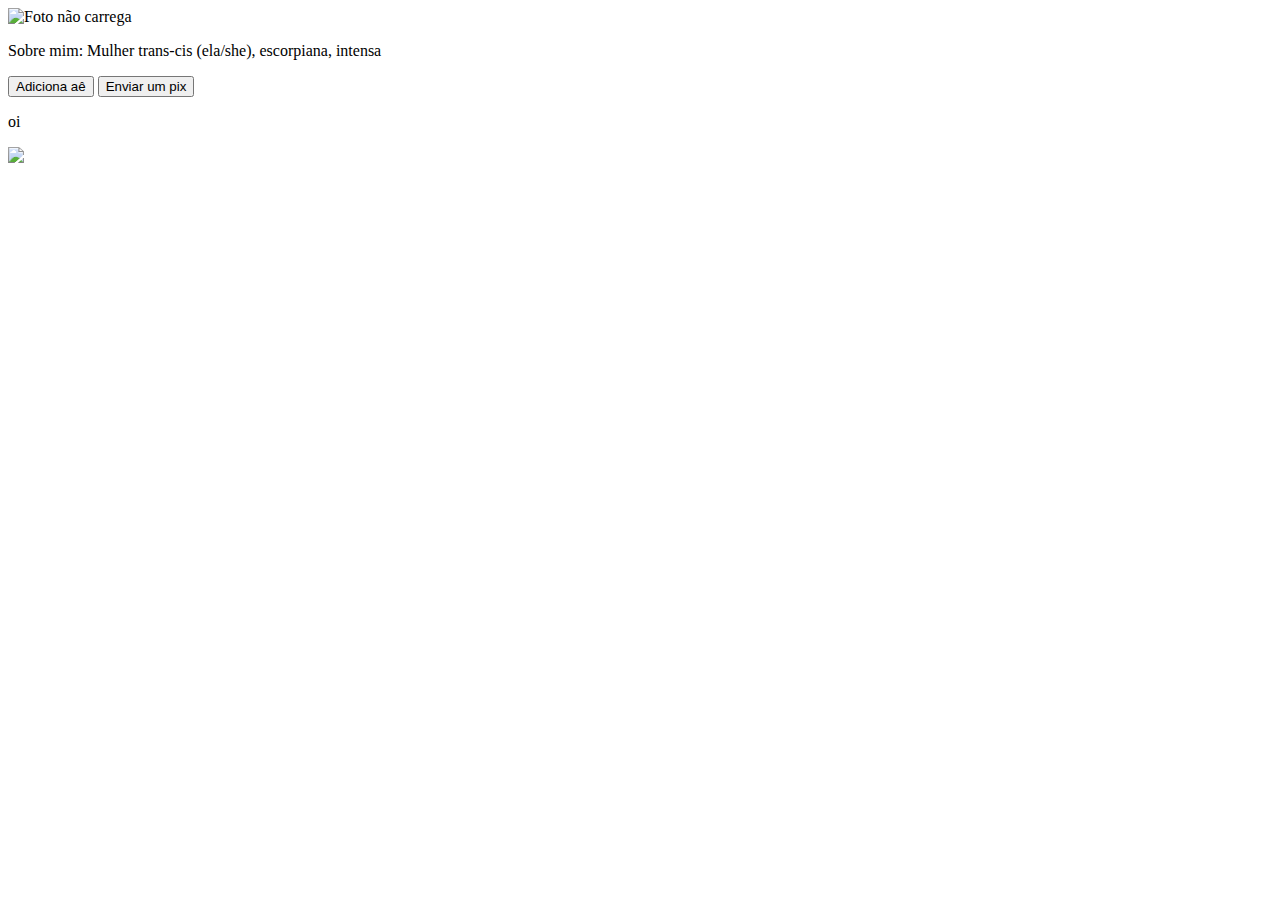
==== Arquivo.html @ 12020171 "Add files via upload" ====
<!DOCTYPE html>
<html lang="en">

<meta charset="UTF-8">
<meta name="viewport" content="width=device-width, initial-scale=1.0">
<title>Duda Sadino Exercicio dia 29/03</title>
<meta name="description" content="Duda Sadino perfil exercicio front 29/03/22">

<head>
    <link rel="stylesheet" href="Css/style.css">
</head>


<body>
    <header class="container">

        <div>

            <head>
                <div class="imagem">
                    <img src="fotos/Screenshot_20220329-185128_Instagram.jpg" alt="Foto não carrega" width="99"
                        height="99">
                </div>
                <div>
                    <p>Sobre mim: Mulher trans-cis (ela/she), escorpiana, intensa</p>
                </div>
                <div>
                    <button class="button">Adiciona aê</button>
                    <button class="button">Enviar um pix</button>
                </div>
            </head>
        </div>
    </header>

    </div>
    </div>
</body>

<body>
    <header>
        <div class="gallery">
            <p>oi</p>
            <img src="fotos/1648217140999.jpg">
        </div>
    </header>

</body>


</html>
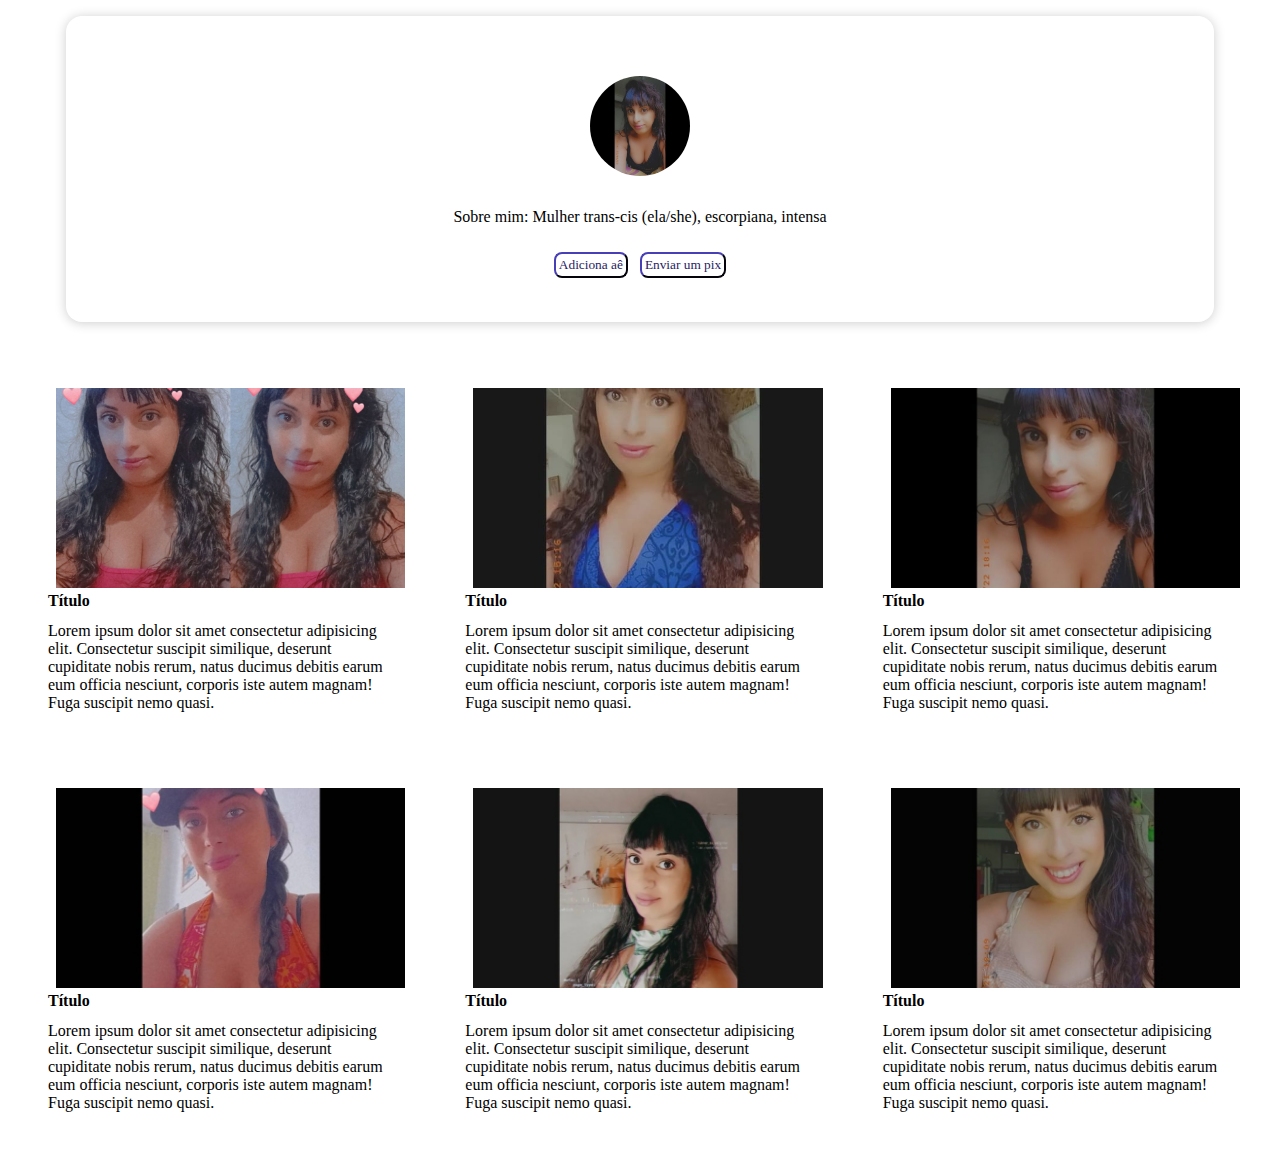
==== commit 4df8c6ee: "implementação codigo do john" ====
--- a/Arquivo.html
+++ b/Arquivo.html
@@ -32,19 +32,108 @@
         </div>
     </header>
 
-    </div>
-    </div>
-</body>
+    <section class="content">
+        <div class="posts">
+            <div class="post">
+                <div class="post-image">
+                    <img src="fotos/IMG_20220304_233526_856.jpg" alt="">
+                </div>
+                <div class="post-title">
+                    Título
+                </div>
+                <div class="post-description">
+                    Lorem ipsum dolor sit amet consectetur adipisicing elit. Consectetur suscipit similique,
+                    deserunt cupiditate
+                    nobis rerum, natus ducimus debitis earum eum officia nesciunt, corporis iste autem magnam! Fuga
+                    suscipit
+                    nemo quasi.
+                </div>
+            </div>
+            <div class="post">
+                <div class="post-image">
+                    <img src="fotos/IMG_20220320_154059_039.jpg" alt="">
+                </div>
+                <div class="post-title">
+                    Título
+                </div>
+                <div class="post-description">
+                    Lorem ipsum dolor sit amet consectetur adipisicing elit. Consectetur suscipit similique,
+                    deserunt cupiditate
+                    nobis rerum, natus ducimus debitis earum eum officia nesciunt, corporis iste autem magnam! Fuga
+                    suscipit
+                    nemo
+                    quasi.
+                </div>
+            </div>
+            <div class="post">
+                <div class="post-image">
+                    <img src="fotos/Screenshot_20220329-185128_Instagram.jpg" alt="">
+                </div>
+                <div class="post-title">
+                    Título
+                </div>
+                <div class="post-description">
+                    Lorem ipsum dolor sit amet consectetur adipisicing elit. Consectetur suscipit similique,
+                    deserunt cupiditate
+                    nobis rerum, natus ducimus debitis earum eum officia nesciunt, corporis iste autem magnam! Fuga
+                    suscipit
+                    nemo
+                    quasi.
+                </div>
+            </div>
+            <div class="post">
+                <div class="post-image">
+                    <img src="fotos/Screenshot_20220329-185217_Instagram.jpg" alt="">
+                </div>
+                <div class="post-title">
+                    Título
+                </div>
+                <div class="post-description">
+                    Lorem ipsum dolor sit amet consectetur adipisicing elit. Consectetur suscipit similique,
+                    deserunt cupiditate
+                    nobis rerum, natus ducimus debitis earum eum officia nesciunt, corporis iste autem magnam! Fuga
+                    suscipit
+                    nemo
+                    quasi.
+                </div>
+            </div>
+            <div class="post">
+                <div class="post-image">
+                    <img src="fotos/Screenshot_20220329-185145_Instagram.jpg" alt="">
+                </div>
+                <div class="post-title">
+                    Título
+                </div>
+                <div class="post-description">
+                    Lorem ipsum dolor sit amet consectetur adipisicing elit. Consectetur suscipit similique,
+                    deserunt cupiditate
+                    nobis rerum, natus ducimus debitis earum eum officia nesciunt, corporis iste autem magnam! Fuga
+                    suscipit
+                    nemo
+                    quasi.
+                </div>
+            </div>
+            <div class="post">
+                <div class="post-image">
+                    <img src="fotos/Screenshot_20220329-185240_Instagram.jpg" alt="">
+                </div>
+                <div class="post-title">
+                    Título
+                </div>
+                <div class="post-description">
+                    Lorem ipsum dolor sit amet consectetur adipisicing elit. Consectetur suscipit similique,
+                    deserunt cupiditate
+                    nobis rerum, natus ducimus debitis earum eum officia nesciunt, corporis iste autem magnam! Fuga
+                    suscipit
+                    nemo
+                    quasi.
+                </div>
+            </div>
+        </div>
+    </section>
 
-<body>
-    <header>
-        <div class="gallery">
-            <p>oi</p>
-            <img src="fotos/1648217140999.jpg">
-        </div>
-    </header>
+    </section>
 
 </body>
 
-
 </html>--- a/Css/style.css
+++ b/Css/style.css
@@ -0,0 +1,135 @@
+@import url('https://fonts.googleapis.com/css2? family= Acme & family= Anton & family= Bebas+Neue & family= Carter+One & family= Comfortaa:wght@700 & family= Courgette & family= François+One & family= Fredoka+One & family= Gloria+Hallelujah & family= Indie+Flor & family= Lagosta+Two:ital@1 & family= Martel:wght@700 & family= Miau+Script &family= Orelega+One & display=swap');
+
+
+* {
+    margin: 4px;
+    padding: 4px;
+    font-family: 'Lobster Two';
+
+}
+.imagem img {
+    width: 100px;
+    height: 100px;
+    border-radius: 100%;
+    overflow: hidden;
+    max-width: 1100px;
+    
+}
+header {
+    text-align: center;
+    border: 1px 1px 1px 1px solid #fae2e2;
+    padding: 26px;
+    border-radius: 16px;
+    box-shadow: 0px 1px 12px rgb(0 0 0 / 20%);
+    display: flex;
+    flex-direction: column;
+    align-items: center;
+    
+}
+p {
+    font-family: "Lobster Two";
+
+}
+.button {
+     background-color: transparent;
+     border-color: #272262;
+     color: #272262;
+     padding: 3px;
+     margin-top: 6px;
+     border-radius: 8px;
+     cursor: pointer;
+    
+    }
+.button:hover{
+    background-color: #272262;
+    color:#fff
+}
+
+
+.content {
+    margin-top: 30px;
+    display: inline-block;
+}
+
+.post-image {
+    height: 200px;
+}
+
+.post-image img {
+    width: 100%;
+    height: 100%;
+    object-fit: cover;
+}
+
+.post-title {
+    font-weight: 800;
+}
+
+.posts {
+    display: grid;
+    grid-template-columns: repeat(3, minmax(0, 1fr));
+    gap: 36px;
+}
+
+header > * {
+    margin-top: 16px;
+    width: 600px;
+}
+
+/*  MOBILE */
+@media (max-width: 600px) {
+    header > * {
+        width: auto;
+    }
+}
+
+.container {
+    max-width: 1100px;
+    margin: auto;
+    padding: 24px;
+}
+
+.picture {
+    width: 100px;
+    height: 100px;
+    background-color: black;
+    margin: auto;
+    border-radius: 100%;
+    overflow: hidden;
+}
+
+.picture img {
+    background-color: blue;
+    width: 100%;
+    height: 100%;
+    object-fit: cover;
+}
+
+.name {
+    font-weight: 900;
+}
+
+.bio {
+    font-size: 23px;
+}
+
+
+.actions {
+    display: flex;
+    flex-direction: row;
+    max-width: 80%;
+    margin: 25px auto 0 auto;
+}
+
+.actions {
+        display: flex;
+        flex-direction: column;
+        max-width: 600px;
+        margin: 25px auto 0 auto;
+}
+
+@media (max-width: 600px) {
+    header > * {
+        width: auto;
+    }
+}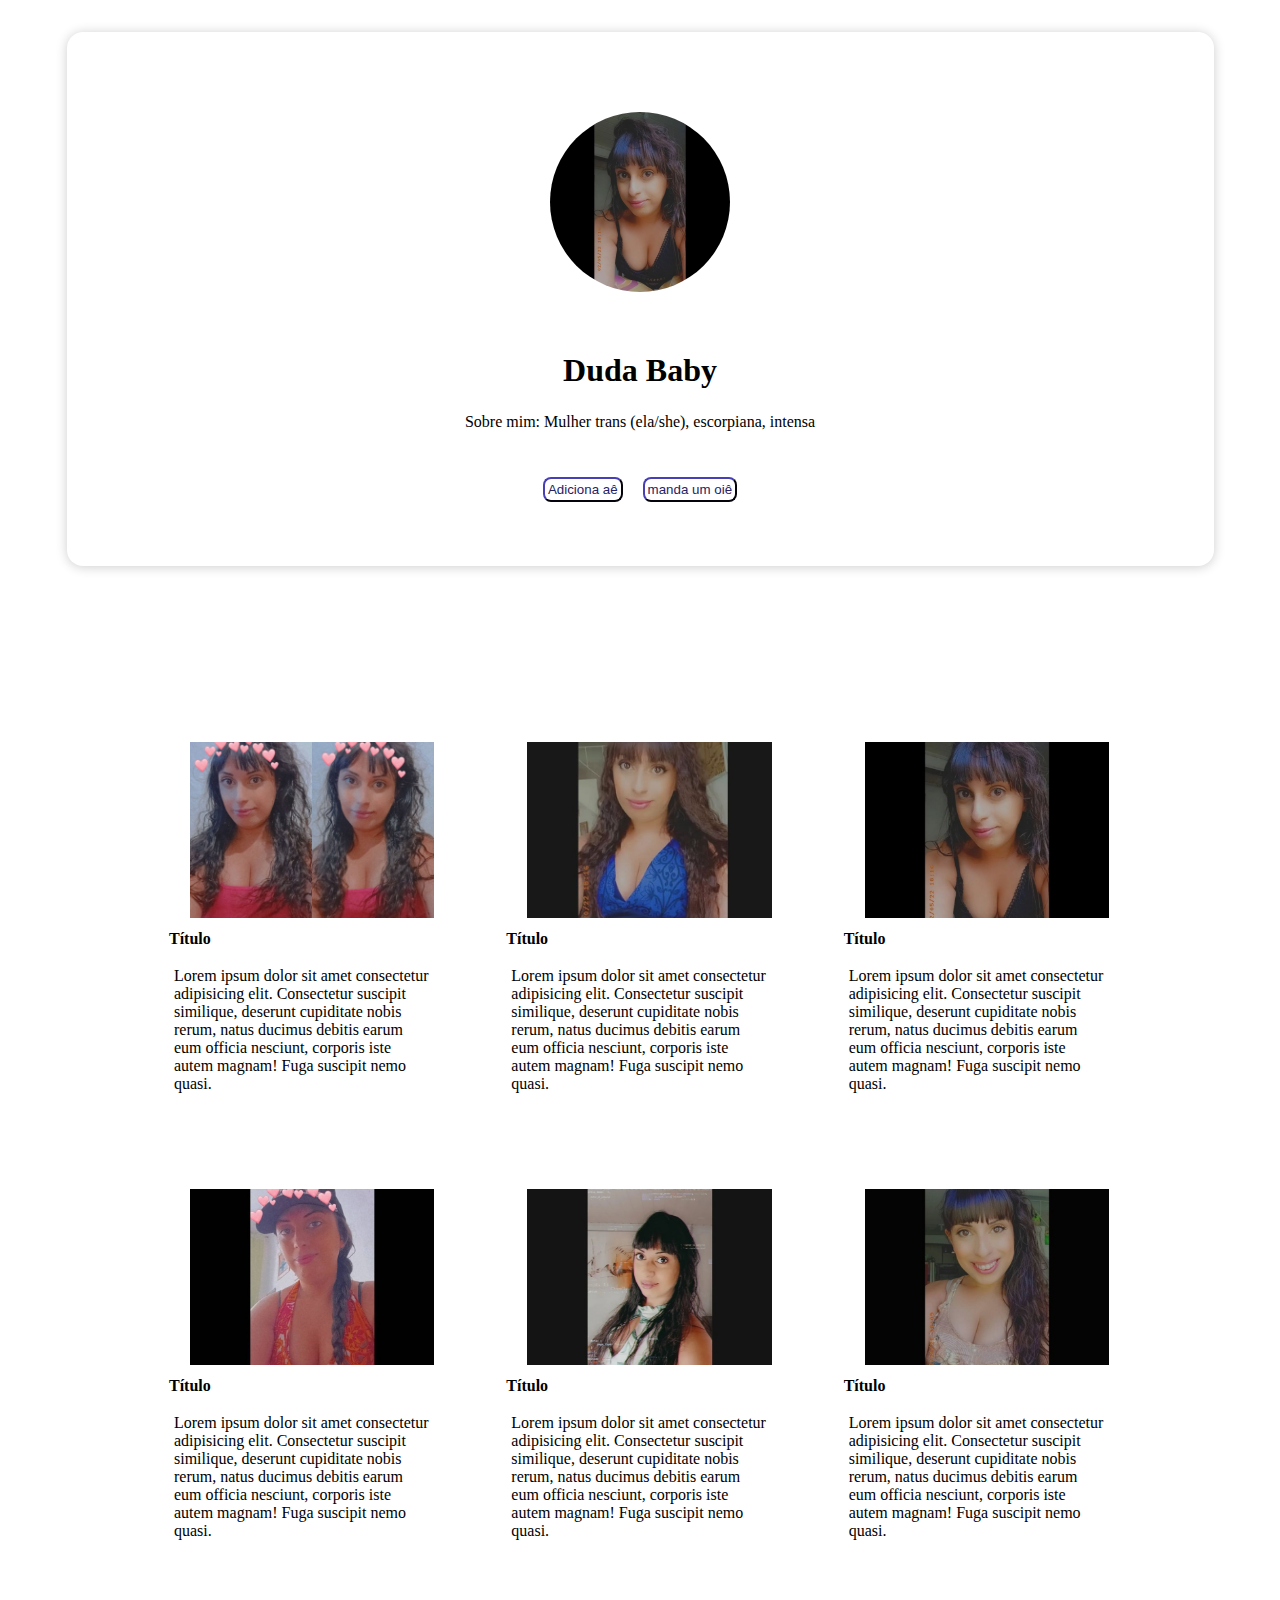
==== commit 3d05a4c3: "implementação do javascript no codigo" ====
--- a/Arquivo.html
+++ b/Arquivo.html
@@ -22,11 +22,12 @@
                         height="99">
                 </div>
                 <div>
-                    <p>Sobre mim: Mulher trans-cis (ela/she), escorpiana, intensa</p>
+                    <h1>Duda Baby</h1>
+                    <p>Sobre mim: Mulher trans (ela/she), escorpiana, intensa</p>
                 </div>
                 <div>
                     <button class="button">Adiciona aê</button>
-                    <button class="button">Enviar um pix</button>
+                    <button class="button">manda um oiê</button>
                 </div>
             </head>
         </div>
--- a/Css/style.css
+++ b/Css/style.css
@@ -1,15 +1,15 @@
 @import url('https://fonts.googleapis.com/css2? family= Acme & family= Anton & family= Bebas+Neue & family= Carter+One & family= Comfortaa:wght@700 & family= Courgette & family= François+One & family= Fredoka+One & family= Gloria+Hallelujah & family= Indie+Flor & family= Lagosta+Two:ital@1 & family= Martel:wght@700 & family= Miau+Script &family= Orelega+One & display=swap');
-
+@import url('https://fonts.googleapis.com/css2? family= Acme & family= Anton & family= Bebas+Neue & family= Carter+One & family= Comfortaa:wght@700 & family= Courgette & family= François+One & family= Fredoka+One & family= Gloria+Hallelujah & family= Indie+Flor & family= Lagosta+Two:ital@1 & family= Martel:wght@700 & family= Miau+Script &family= Oleo+Script:wght@700 & family= Orelega+One & family= Poiret+One &family= Alga+Script & display=swap');
 
 * {
-    margin: 4px;
-    padding: 4px;
-    font-family: 'Lobster Two';
+    margin: 8px;
+    padding: 8px;
+   
 
 }
 .imagem img {
-    width: 100px;
-    height: 100px;
+    width: 180px;
+    height: 180px;
     border-radius: 100%;
     overflow: hidden;
     max-width: 1100px;
@@ -17,7 +17,7 @@
 }
 header {
     text-align: center;
-    border: 1px 1px 1px 1px solid #fae2e2;
+    border: 1px 1px 1px 1px solid #f3cdcd;
     padding: 26px;
     border-radius: 16px;
     box-shadow: 0px 1px 12px rgb(0 0 0 / 20%);
@@ -26,8 +26,15 @@
     align-items: center;
     
 }
-p {
+
+.h1 {
     font-family: "Lobster Two";
+    width: 150px;
+    height: 150px;
+
+}
+.p {
+    font-family: "Seaweed Script";
 
 }
 .button {
@@ -47,28 +54,32 @@
 
 
 .content {
-    margin-top: 30px;
+    margin-top: 26px;
     display: inline-block;
+    padding: 86px;
 }
 
 .post-image {
-    height: 200px;
+    height: 185px;
 }
 
 .post-image img {
-    width: 100%;
-    height: 100%;
+    width: 95%;
+    height: 95%;
     object-fit: cover;
 }
 
 .post-title {
-    font-weight: 800;
+    font-weight: 600;
+    display: flex;
+    margin: 8px;
+    padding: 3px;
 }
 
 .posts {
     display: grid;
     grid-template-columns: repeat(3, minmax(0, 1fr));
-    gap: 36px;
+    gap: 16px;
 }
 
 header > * {
@@ -84,17 +95,18 @@
 }
 
 .container {
-    max-width: 1100px;
+    max-width: 1099px;
     margin: auto;
     padding: 24px;
+    width: 1120px;
 }
 
 .picture {
-    width: 100px;
-    height: 100px;
+    width: 99px;
+    height: 94px;
     background-color: black;
     margin: auto;
-    border-radius: 100%;
+    border-radius: 96%;
     overflow: hidden;
 }
 
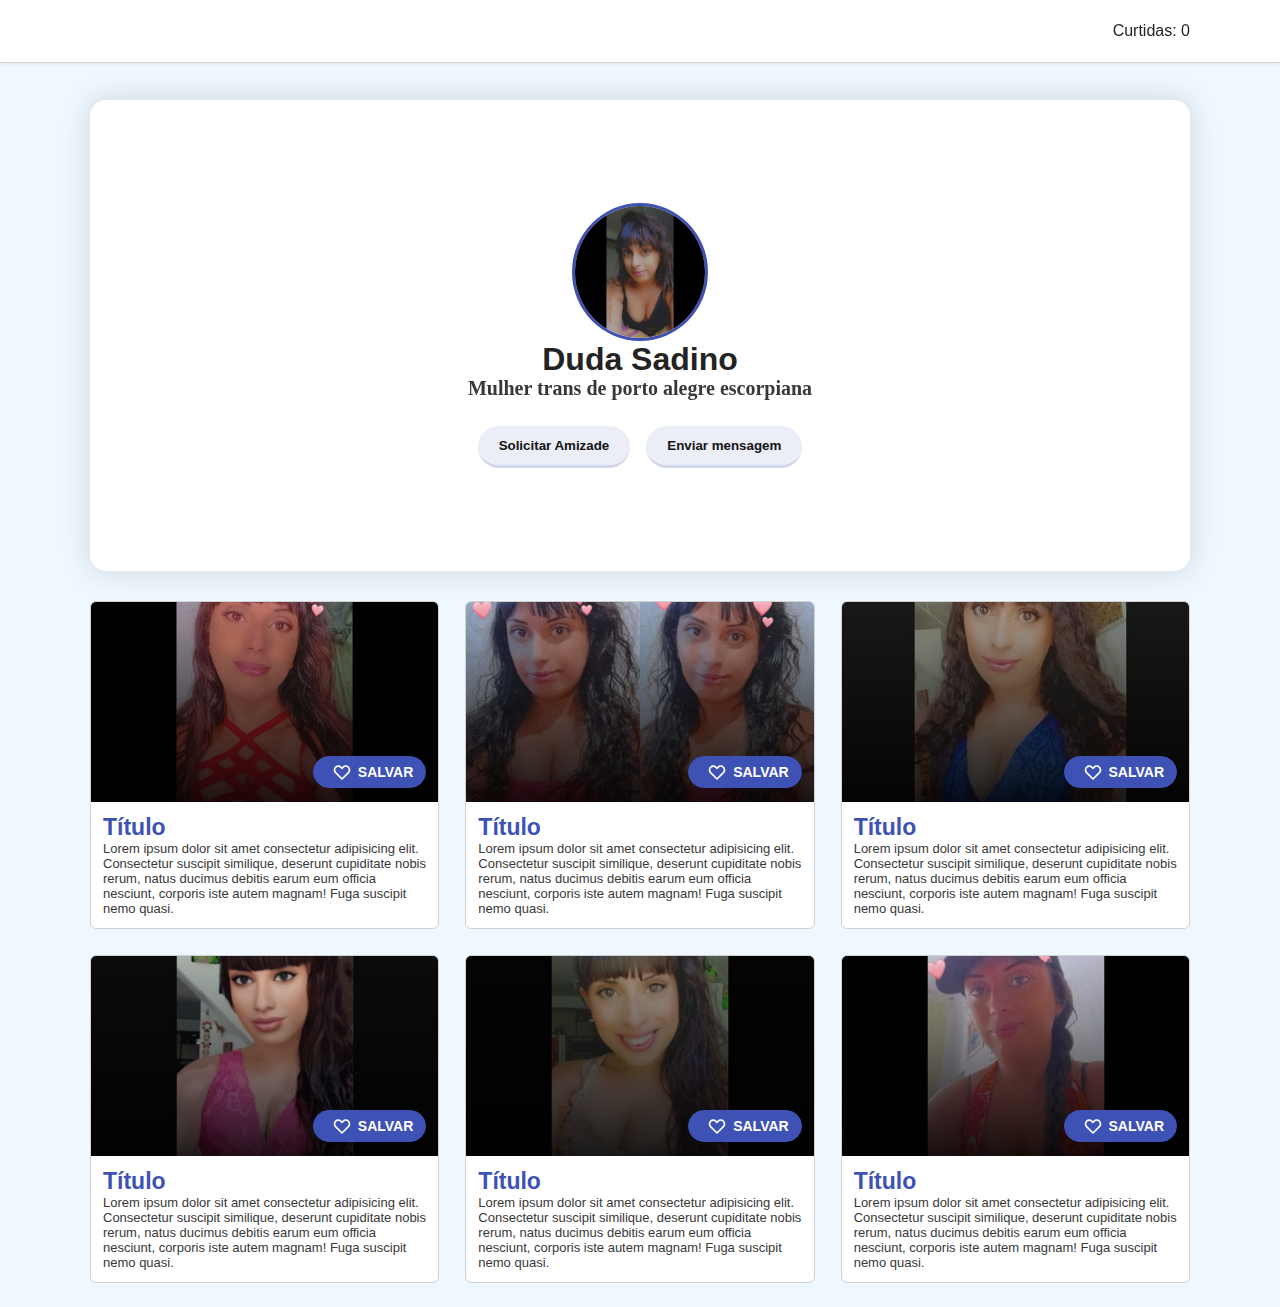
==== commit 8bdd3e70: "implementação javascript e funções" ====
--- a/Arquivo.html
+++ b/Arquivo.html
@@ -6,135 +6,234 @@
 <title>Duda Sadino Exercicio dia 29/03</title>
 <meta name="description" content="Duda Sadino perfil exercicio front 29/03/22">
 
-<head>
-    <link rel="stylesheet" href="Css/style.css">
-</head>
-
+
+<!-- Google fonts -> https://fonts.google.com/ -> Só selecionar uma fonte e adicionar isto e falar no css que quer usar ela na tag body ou em qual você quiser -->
+<link rel="preconnect" href="https://fonts.googleapis.com">
+<link rel="preconnect" href="https://fonts.gstatic.com" crossorigin>
+<link rel="preconnect" href="https://fonts.googleapis.com">
+<link rel="preconnect" href="https://fonts.gstatic.com" crossorigin>
+<link
+    href="https: //fonts.googleapis.com/css2? family= Acme & family= Anton & family= Bebas+Neue & family= Carter+One & family= Comfortaa:wght@700 & family= Courgette & family= François+One & family= Fredoka+One & family= Gloria+Hallelujah & family= Indie+Flor &família= Lagosta+Dois:ital@1 &family= Martel:wght@700 & family= Miau+Script & family= Oleo+Script:wght@700 & family= Orelega+One & family= Playball & family= Poiret+One & family= Seaweed+Script & display=swap"
+    rel="folha de estilo">
+
+<link rel="stylesheet" href="Css/normalize.css">
+<link rel="stylesheet" href="Css/utils.css">
+<link rel="stylesheet" href="Css/style.css">
+
+<script src="javascript/index.js"></script>
 
 <body>
-    <header class="container">
-
-        <div>
-
-            <head>
-                <div class="imagem">
-                    <img src="fotos/Screenshot_20220329-185128_Instagram.jpg" alt="Foto não carrega" width="99"
-                        height="99">
-                </div>
-                <div>
-                    <h1>Duda Baby</h1>
-                    <p>Sobre mim: Mulher trans (ela/she), escorpiana, intensa</p>
-                </div>
-                <div>
-                    <button class="button">Adiciona aê</button>
-                    <button class="button">manda um oiê</button>
-                </div>
-            </head>
+
+    <header class="header">
+        <div class="header-inner">
+            Curtidas: <span>0</span>
         </div>
     </header>
 
-    <section class="content">
-        <div class="posts">
-            <div class="post">
-                <div class="post-image">
+    <section class="container">
+        <section class="profile">
+            <div class="picture">
+                <img src="fotos/Screenshot_20220329-185128_Instagram.jpg" alt="Essa imagem não carregou"
+                    title="Passei o mouse!">
+            </div>
+            <h1 class="name">
+                Duda Sadino
+            </h1>
+            <div class="bio">
+                <b style="font-size: 20px;">Mulher trans de porto alegre escorpiana</b>
+            </div>
+            <div class="actions gap-16">
+                <button id="request-friendship" data-requested-friendship="false" class="button">
+                    Solicitar Amizade
+                </button class="button">
+                <button id="send-message" class="button">
+                    Enviar mensagem
+                </button>
+            </div>
+        </section>
+
+        <div id="message" class="message">
+            Escreva aqui sua mensagem:
+            <textarea name="" id="" cols="30" rows="10"></textarea>
+        </div>
+
+        <section class="posts">
+            <div class="post space-y-12">
+                <div class="post-image">
+                    <div class="post-image_overlay"></div>
+                    <div class="post-save">
+                        <svg xmlns="http://www.w3.org/2000/svg" class="h-6 w-6" fill="none" viewBox="0 0 24 24"
+                            stroke="currentColor" stroke-width="2">
+                            <path stroke-linecap="round" stroke-linejoin="round"
+                                d="M4.318 6.318a4.5 4.5 0 000 6.364L12 20.364l7.682-7.682a4.5 4.5 0 00-6.364-6.364L12 7.636l-1.318-1.318a4.5 4.5 0 00-6.364 0z" />
+                        </svg>
+                        <span>Salvar</span>
+                    </div>
+                    <img src="fotos/1648217140999.jpg" alt="">
+                </div>
+                <div class="post-content">
+                    <div class="post-title">
+                        Título
+                    </div>
+                    <div class="post-description">
+                        Lorem ipsum dolor sit amet consectetur adipisicing elit. Consectetur suscipit similique,
+                        deserunt cupiditate
+                        nobis rerum, natus ducimus debitis earum eum officia nesciunt, corporis iste autem magnam!
+                        Fuga
+                        suscipit
+                        nemo quasi.
+                    </div>
+                </div>
+            </div>
+            <div class="post space-y-12">
+                <div class="post-image">
+                    <div class="post-image_overlay"></div>
+                    <div class="post-save">
+                        <svg xmlns="http://www.w3.org/2000/svg" class="h-6 w-6" fill="none" viewBox="0 0 24 24"
+                            stroke="currentColor" stroke-width="2">
+                            <path stroke-linecap="round" stroke-linejoin="round"
+                                d="M4.318 6.318a4.5 4.5 0 000 6.364L12 20.364l7.682-7.682a4.5 4.5 0 00-6.364-6.364L12 7.636l-1.318-1.318a4.5 4.5 0 00-6.364 0z" />
+                        </svg>
+                        <span>Salvar</span>
+                    </div>
                     <img src="fotos/IMG_20220304_233526_856.jpg" alt="">
                 </div>
-                <div class="post-title">
-                    Título
-                </div>
-                <div class="post-description">
-                    Lorem ipsum dolor sit amet consectetur adipisicing elit. Consectetur suscipit similique,
-                    deserunt cupiditate
-                    nobis rerum, natus ducimus debitis earum eum officia nesciunt, corporis iste autem magnam! Fuga
-                    suscipit
-                    nemo quasi.
-                </div>
-            </div>
-            <div class="post">
-                <div class="post-image">
+                <div class="post-content">
+
+                    <div class="post-title">
+                        Título
+                    </div>
+                    <div class="post-description">
+                        Lorem ipsum dolor sit amet consectetur adipisicing elit. Consectetur suscipit similique,
+                        deserunt cupiditate
+                        nobis rerum, natus ducimus debitis earum eum officia nesciunt, corporis iste autem magnam!
+                        Fuga
+                        suscipit
+                        nemo
+                        quasi.
+                    </div>
+                </div>
+            </div>
+            <div class="post space-y-12">
+                <div class="post-image">
+                    <div class="post-image_overlay"></div>
+                    <div class="post-save">
+                        <svg xmlns="http://www.w3.org/2000/svg" class="h-6 w-6" fill="none" viewBox="0 0 24 24"
+                            stroke="currentColor" stroke-width="2">
+                            <path stroke-linecap="round" stroke-linejoin="round"
+                                d="M4.318 6.318a4.5 4.5 0 000 6.364L12 20.364l7.682-7.682a4.5 4.5 0 00-6.364-6.364L12 7.636l-1.318-1.318a4.5 4.5 0 00-6.364 0z" />
+                        </svg>
+                        <span>Salvar</span>
+                    </div>
                     <img src="fotos/IMG_20220320_154059_039.jpg" alt="">
                 </div>
-                <div class="post-title">
-                    Título
-                </div>
-                <div class="post-description">
-                    Lorem ipsum dolor sit amet consectetur adipisicing elit. Consectetur suscipit similique,
-                    deserunt cupiditate
-                    nobis rerum, natus ducimus debitis earum eum officia nesciunt, corporis iste autem magnam! Fuga
-                    suscipit
-                    nemo
-                    quasi.
-                </div>
-            </div>
-            <div class="post">
-                <div class="post-image">
-                    <img src="fotos/Screenshot_20220329-185128_Instagram.jpg" alt="">
-                </div>
-                <div class="post-title">
-                    Título
-                </div>
-                <div class="post-description">
-                    Lorem ipsum dolor sit amet consectetur adipisicing elit. Consectetur suscipit similique,
-                    deserunt cupiditate
-                    nobis rerum, natus ducimus debitis earum eum officia nesciunt, corporis iste autem magnam! Fuga
-                    suscipit
-                    nemo
-                    quasi.
-                </div>
-            </div>
-            <div class="post">
-                <div class="post-image">
+                <div class="post-content">
+
+                    <div class="post-title">
+                        Título
+                    </div>
+                    <div class="post-description">
+                        Lorem ipsum dolor sit amet consectetur adipisicing elit. Consectetur suscipit similique,
+                        deserunt cupiditate
+                        nobis rerum, natus ducimus debitis earum eum officia nesciunt, corporis iste autem magnam!
+                        Fuga
+                        suscipit
+                        nemo
+                        quasi.
+                    </div>
+                </div>
+            </div>
+            <div class="post space-y-12">
+                <div class="post-image">
+                    <div class="post-image_overlay"></div>
+                    <div class="post-save">
+                        <svg xmlns="http://www.w3.org/2000/svg" class="h-6 w-6" fill="none" viewBox="0 0 24 24"
+                            stroke="currentColor" stroke-width="2">
+                            <path stroke-linecap="round" stroke-linejoin="round"
+                                d="M4.318 6.318a4.5 4.5 0 000 6.364L12 20.364l7.682-7.682a4.5 4.5 0 00-6.364-6.364L12 7.636l-1.318-1.318a4.5 4.5 0 00-6.364 0z" />
+                        </svg>
+                        <span>Salvar</span>
+                    </div>
+                    <img src="fotos/Screenshot_20220329-185305_Instagram.jpg" alt="">
+                </div>
+                <div class="post-content">
+
+                    <div class="post-title">
+                        Título
+                    </div>
+                    <div class="post-description">
+                        Lorem ipsum dolor sit amet consectetur adipisicing elit. Consectetur suscipit similique,
+                        deserunt cupiditate
+                        nobis rerum, natus ducimus debitis earum eum officia nesciunt, corporis iste autem magnam!
+                        Fuga
+                        suscipit
+                        nemo
+                        quasi.
+                    </div>
+                </div>
+            </div>
+            <div class="post space-y-12">
+                <div class="post-image">
+                    <div class="post-image_overlay"></div>
+                    <div class="post-save">
+                        <svg xmlns="http://www.w3.org/2000/svg" class="h-6 w-6" fill="none" viewBox="0 0 24 24"
+                            stroke="currentColor" stroke-width="2">
+                            <path stroke-linecap="round" stroke-linejoin="round"
+                                d="M4.318 6.318a4.5 4.5 0 000 6.364L12 20.364l7.682-7.682a4.5 4.5 0 00-6.364-6.364L12 7.636l-1.318-1.318a4.5 4.5 0 00-6.364 0z" />
+                        </svg>
+                        <span>Salvar</span>
+                    </div>
+                    <img src="fotos/Screenshot_20220329-185240_Instagram.jpg" alt="">
+                </div>
+                <div class="post-content">
+
+                    <div class="post-title">
+                        Título
+                    </div>
+                    <div class="post-description">
+                        Lorem ipsum dolor sit amet consectetur adipisicing elit. Consectetur suscipit similique,
+                        deserunt cupiditate
+                        nobis rerum, natus ducimus debitis earum eum officia nesciunt, corporis iste autem magnam!
+                        Fuga
+                        suscipit
+                        nemo
+                        quasi.
+                    </div>
+                </div>
+            </div>
+            <div class="post space-y-12">
+                <div class="post-image">
+                    <div class="post-image_overlay"></div>
+                    <div class="post-save">
+                        <svg xmlns="http://www.w3.org/2000/svg" class="h-6 w-6" fill="none" viewBox="0 0 24 24"
+                            stroke="currentColor" stroke-width="2">
+                            <path stroke-linecap="round" stroke-linejoin="round"
+                                d="M4.318 6.318a4.5 4.5 0 000 6.364L12 20.364l7.682-7.682a4.5 4.5 0 00-6.364-6.364L12 7.636l-1.318-1.318a4.5 4.5 0 00-6.364 0z" />
+                        </svg>
+                        <span>Salvar</span>
+                    </div>
                     <img src="fotos/Screenshot_20220329-185217_Instagram.jpg" alt="">
                 </div>
-                <div class="post-title">
-                    Título
-                </div>
-                <div class="post-description">
-                    Lorem ipsum dolor sit amet consectetur adipisicing elit. Consectetur suscipit similique,
-                    deserunt cupiditate
-                    nobis rerum, natus ducimus debitis earum eum officia nesciunt, corporis iste autem magnam! Fuga
-                    suscipit
-                    nemo
-                    quasi.
-                </div>
-            </div>
-            <div class="post">
-                <div class="post-image">
-                    <img src="fotos/Screenshot_20220329-185145_Instagram.jpg" alt="">
-                </div>
-                <div class="post-title">
-                    Título
-                </div>
-                <div class="post-description">
-                    Lorem ipsum dolor sit amet consectetur adipisicing elit. Consectetur suscipit similique,
-                    deserunt cupiditate
-                    nobis rerum, natus ducimus debitis earum eum officia nesciunt, corporis iste autem magnam! Fuga
-                    suscipit
-                    nemo
-                    quasi.
-                </div>
-            </div>
-            <div class="post">
-                <div class="post-image">
-                    <img src="fotos/Screenshot_20220329-185240_Instagram.jpg" alt="">
-                </div>
-                <div class="post-title">
-                    Título
-                </div>
-                <div class="post-description">
-                    Lorem ipsum dolor sit amet consectetur adipisicing elit. Consectetur suscipit similique,
-                    deserunt cupiditate
-                    nobis rerum, natus ducimus debitis earum eum officia nesciunt, corporis iste autem magnam! Fuga
-                    suscipit
-                    nemo
-                    quasi.
-                </div>
-            </div>
-        </div>
+                <div class="post-content">
+
+                    <div class="post-title">
+                        Título
+                    </div>
+                    <div class="post-description">
+                        Lorem ipsum dolor sit amet consectetur adipisicing elit. Consectetur suscipit similique,
+                        deserunt cupiditate
+                        nobis rerum, natus ducimus debitis earum eum officia nesciunt, corporis iste autem magnam!
+                        Fuga
+                        suscipit
+                        nemo
+                        quasi.
+                    </div>
+                </div>
+            </div>
+        </section>
+
     </section>
 
-    </section>
-
 </body>
 
 </html>--- a/Css/utils.css
+++ b/Css/utils.css
@@ -0,0 +1,11 @@
+.space-y-12 > * + * {
+   margin-top: 12px;
+}
+
+.space-x-12 > * + * {
+   margin-right: 12px;
+}
+
+.gap-16 {
+    gap: 16px;
+}--- a/Css/style.css
+++ b/Css/style.css
@@ -1,147 +1,262 @@
-@import url('https://fonts.googleapis.com/css2? family= Acme & family= Anton & family= Bebas+Neue & family= Carter+One & family= Comfortaa:wght@700 & family= Courgette & family= François+One & family= Fredoka+One & family= Gloria+Hallelujah & family= Indie+Flor & family= Lagosta+Two:ital@1 & family= Martel:wght@700 & family= Miau+Script &family= Orelega+One & display=swap');
-@import url('https://fonts.googleapis.com/css2? family= Acme & family= Anton & family= Bebas+Neue & family= Carter+One & family= Comfortaa:wght@700 & family= Courgette & family= François+One & family= Fredoka+One & family= Gloria+Hallelujah & family= Indie+Flor & family= Lagosta+Two:ital@1 & family= Martel:wght@700 & family= Miau+Script &family= Oleo+Script:wght@700 & family= Orelega+One & family= Poiret+One &family= Alga+Script & display=swap');
-
-* {
-    margin: 8px;
-    padding: 8px;
-   
-
-}
-.imagem img {
-    width: 180px;
-    height: 180px;
-    border-radius: 100%;
-    overflow: hidden;
+@import url('https://fonts.googleapis.com/css2? family= Acme & family= Anton & family= Bebas+Neue & family= Carter+One & family= Comfortaa:wght@700 & family= Courgette & family= François+One & family= Fredoka+One & family= Gloria+Hallelujah & family= Indie+Flor & family= Lagosta+Two:ital@1 & family= Martel:wght@700 & family= Miau+Script &family= Oleo+Script:wght@700 & family= Orelega+One & família= Playball &family= Poiret+One & family= Seaweed+Script & display=swap');
+
+body {
+    font-family: 'Open Sans', sans-serif;
+    color: #232323;
+    background: aliceblue;
+}
+
+
+/*  MOBILE */
+@media (max-width: 600px) {
+    header>* {
+        /* width: auto; */
+    }
+}
+
+.header {
+    margin: auto;
+    background-color: white;
+    border-bottom: 1px solid #d1d1d1;
+    box-shadow: 0 0 6px #00000017;
+    position: fixed;
+    width: 100%;
+}
+
+.header-inner {
     max-width: 1100px;
-    
-}
-header {
+    margin: auto;
+    text-align: right;
+    padding: 22px 0px;
+}
+
+/*  MOBILE */
+@media (max-width: 1200px) {
+    .header-inner {
+        padding: 22px 30px;
+    }
+}
+
+.container {
+    max-width: 1100px;
+    margin: auto;
+    padding: 100px 24px 24px;
+}
+
+.profile {
+    margin-bottom: 30px;
     text-align: center;
-    border: 1px 1px 1px 1px solid #f3cdcd;
-    padding: 26px;
+    border: px solid #d1d1d1;
+    padding: 103px;
     border-radius: 16px;
-    box-shadow: 0px 1px 12px rgb(0 0 0 / 20%);
+    box-shadow: 0px 0px 30px rgb(0 0 0 / 15%);
     display: flex;
     flex-direction: column;
     align-items: center;
-    
-}
-
-.h1 {
-    font-family: "Lobster Two";
-    width: 150px;
-    height: 150px;
-
-}
-.p {
-    font-family: "Seaweed Script";
-
-}
+    background: white;
+    /* justify-content: space-between; */
+}
+
+.picture {
+    width: 130px;
+    height: 132px;
+    background-color: black;
+    margin: auto;
+    border-radius: 100%;
+    overflow: hidden;
+    border: 3px solid #3f51b5;
+}
+
+.picture img {
+    background-color: #9e9e9e;
+    width: 100%;
+    height: 100%;
+    object-fit: cover;
+}
+
+.name {
+    font-weight: 900;
+}
+
+.bio {
+    font-size: 16px;
+    line-height: 1.3em;
+    opacity: 0.9;
+    font-family: 'Playball';
+}
+
+
+.actions {
+    display: flex;
+    flex-direction: row;
+    margin: 25px auto 0 auto;
+    justify-content: center;
+    height: px;
+}
+
+/*  MOBILE */
+@media (max-width: 600px) {
+    .actions {
+        flex-direction: column;
+        width: 100%;
+        gap: 10px;
+    }
+}
+
 .button {
-     background-color: transparent;
-     border-color: #272262;
-     color: #272262;
-     padding: 3px;
-     margin-top: 6px;
-     border-radius: 8px;
-     cursor: pointer;
-    
-    }
-.button:hover{
-    background-color: #272262;
-    color:#fff
-}
-
+    border-color: #29377e21;
+    background-color: #3f51b51a;
+    padding: 12px 21px;
+    border-radius: 32px;
+    cursor: pointer;
+    font-weight: 600;
+    width: max-content;
+    border-width: 0 0 3px 0;
+    border-style: solid;
+    color: #141313;
+}
+
+.button:hover {
+    /* background-color: #3243a0;
+    color: #ffffff;
+    border-color: #22307a;
+    border-width: 0 0 3px 0; */
+}
+
+
+.button--active {
+    background-color: green;
+    border-color: darkgreen;
+}
+
+
+/*  MOBILE */
+@media (max-width: 600px) {
+    .button {
+    }
+}
 
 .content {
-    margin-top: 26px;
+    margin-top: 0px;
     display: inline-block;
-    padding: 86px;
-}
-
-.post-image {
-    height: 185px;
-}
-
-.post-image img {
-    width: 95%;
-    height: 95%;
-    object-fit: cover;
-}
-
-.post-title {
-    font-weight: 600;
-    display: flex;
-    margin: 8px;
-    padding: 3px;
+}
+
+.message {
+    /* width: 100%; */
+    height: 200px;
+    background: white;
+    border: 1px solid #d1d1d1;
+    margin-bottom: 24px;
+    padding: 16px;
+    border-radius: 18px;
+    display: none;
+}
+
+.message textarea {
+    width: 100%;
+    border: 0;
+    background: transparent;
+    /* padding: 18px; */
+    margin-top: 6px;
+    /* display: inline-block; */
+    background: #f1f1f1;
 }
 
 .posts {
     display: grid;
     grid-template-columns: repeat(3, minmax(0, 1fr));
-    gap: 16px;
-}
-
-header > * {
-    margin-top: 16px;
-    width: 600px;
-}
-
-/*  MOBILE */
-@media (max-width: 600px) {
-    header > * {
-        width: auto;
-    }
-}
-
-.container {
-    max-width: 1099px;
-    margin: auto;
-    padding: 24px;
-    width: 1120px;
-}
-
-.picture {
-    width: 99px;
-    height: 94px;
-    background-color: black;
-    margin: auto;
-    border-radius: 96%;
+    gap: 26px;
+}
+
+/*  MOBILE */
+@media (max-width: 600px) {
+    .posts {
+        grid-template-columns: repeat(1, minmax(0, 1fr));
+    }
+}
+
+.post {
+    border: 1px solid #d1d1d1;
     overflow: hidden;
-}
-
-.picture img {
-    background-color: blue;
+    border-radius: 6px;
+    cursor: pointer;
+    transition: 200ms all;
+    background: white;
+}
+
+.post-content {
+    padding: 0 12px 12px;
+    /* margin-top: 6px; */
+}
+
+.post:hover {
+    box-shadow: 0 0 6px #00000036;
+    transform: scale(1.05);
+    background: #eaedff;
+    border: 3px solid #3f51b5;
+    margin-top: -3px;
+    margin-left: -3px;
+}
+
+.post-image {
+    height: 200px;
+    overflow: hidden;
+    position: relative;
+}
+
+.post-image img {
     width: 100%;
     height: 100%;
     object-fit: cover;
 }
 
-.name {
-    font-weight: 900;
-}
-
-.bio {
+.post-title {
+    font-weight: 800;
+    /* padding: 0 12px; */
+    color: #3e51b5;
     font-size: 23px;
 }
 
-
-.actions {
+.post-description {
+    font-size: 13px;
+    opacity: 0.9;
+}
+
+.post-save {
     display: flex;
-    flex-direction: row;
-    max-width: 80%;
-    margin: 25px auto 0 auto;
-}
-
-.actions {
-        display: flex;
-        flex-direction: column;
-        max-width: 600px;
-        margin: 25px auto 0 auto;
-}
-
-@media (max-width: 600px) {
-    header > * {
-        width: auto;
-    }
+    align-items: center;
+    border: 1px solid #3e51b5;
+    width: max-content;
+    padding: 5px 12px;
+    border-radius: 24px;
+    background-color: #3e51b5;
+    color: white;
+    float: right;
+    margin: 0 0 6px;
+    position: absolute;
+    bottom: 8px;
+    right: 12px;
+}
+
+.post-save span {
+    font-weight: 600;
+    text-transform: uppercase;
+    font-size: 14px;
+}
+
+.post-save svg {
+    width: 20px;
+    height: 20px;
+    margin: 0 6px;
+}
+
+.post-image_overlay {
+    width: 100%;
+    height: 100%;
+    position: absolute;
+    background: linear-gradient(0deg, #000000d6, transparent);
+}
+
+.post-save:hover {
+    background: #5161b5;
 }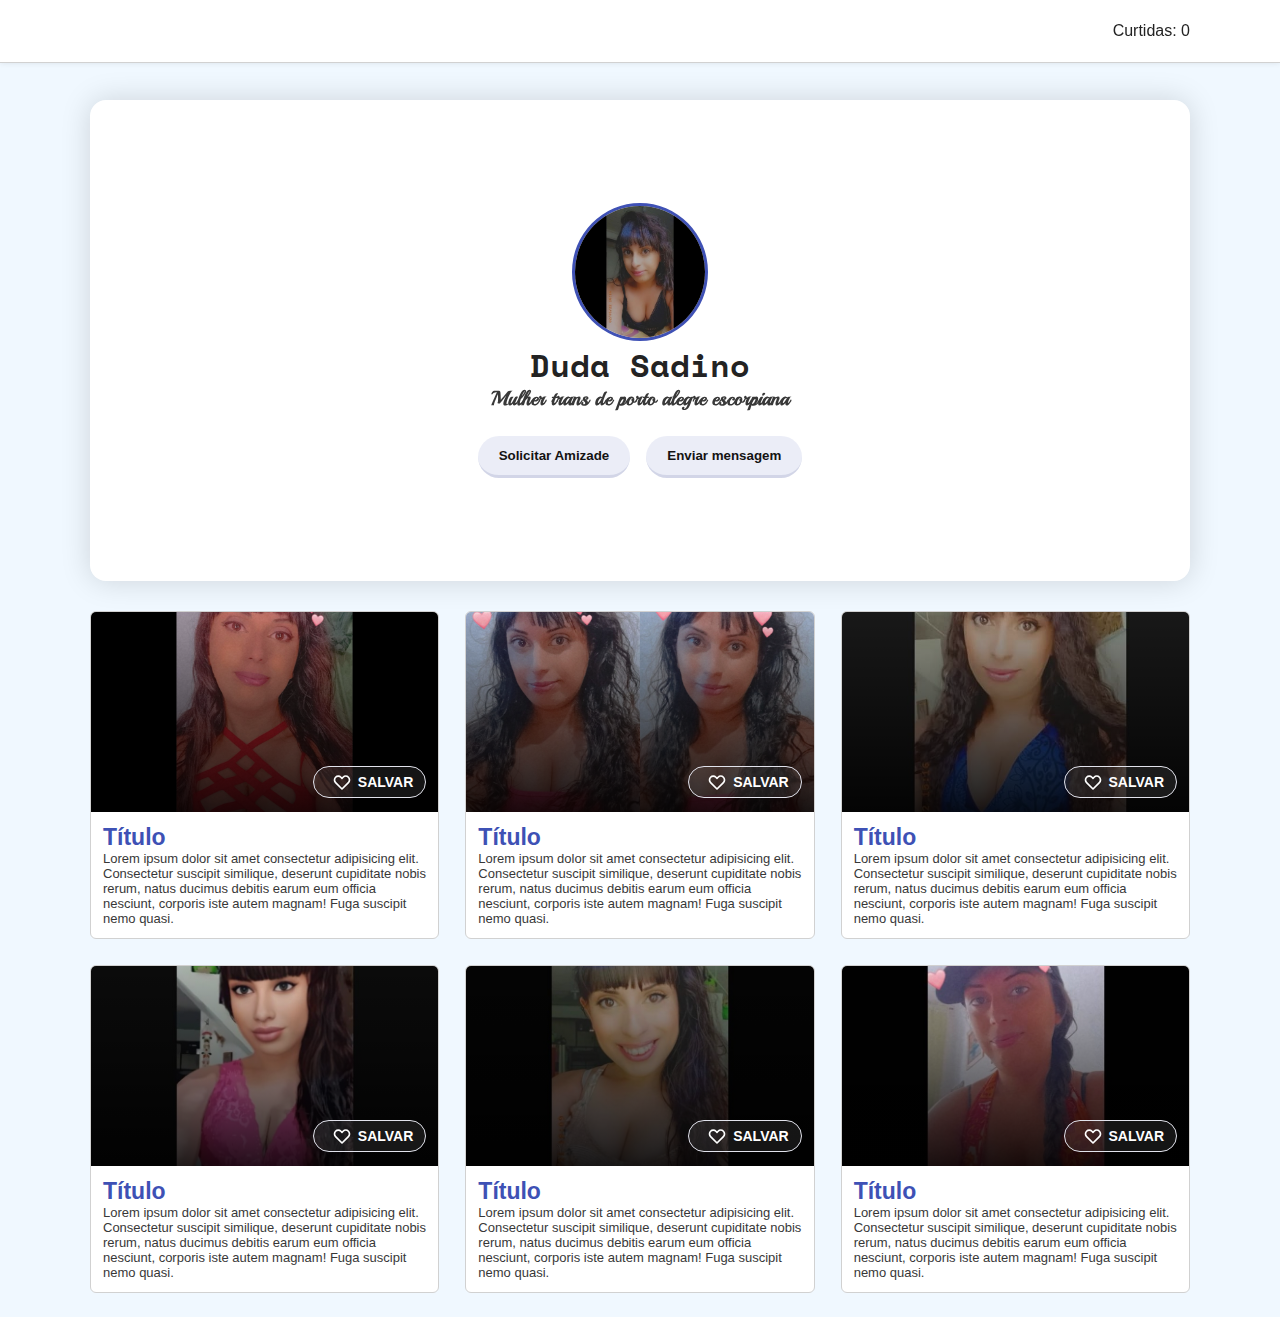
==== commit 297f310c: "implementação botão salvar" ====
--- a/Arquivo.html
+++ b/Arquivo.html
@@ -12,9 +12,6 @@
 <link rel="preconnect" href="https://fonts.gstatic.com" crossorigin>
 <link rel="preconnect" href="https://fonts.googleapis.com">
 <link rel="preconnect" href="https://fonts.gstatic.com" crossorigin>
-<link
-    href="https: //fonts.googleapis.com/css2? family= Acme & family= Anton & family= Bebas+Neue & family= Carter+One & family= Comfortaa:wght@700 & family= Courgette & family= François+One & family= Fredoka+One & family= Gloria+Hallelujah & family= Indie+Flor &família= Lagosta+Dois:ital@1 &family= Martel:wght@700 & family= Miau+Script & family= Oleo+Script:wght@700 & family= Orelega+One & family= Playball & family= Poiret+One & family= Seaweed+Script & display=swap"
-    rel="folha de estilo">
 
 <link rel="stylesheet" href="Css/normalize.css">
 <link rel="stylesheet" href="Css/utils.css">
@@ -61,13 +58,13 @@
             <div class="post space-y-12">
                 <div class="post-image">
                     <div class="post-image_overlay"></div>
-                    <div class="post-save">
-                        <svg xmlns="http://www.w3.org/2000/svg" class="h-6 w-6" fill="none" viewBox="0 0 24 24"
-                            stroke="currentColor" stroke-width="2">
-                            <path stroke-linecap="round" stroke-linejoin="round"
-                                d="M4.318 6.318a4.5 4.5 0 000 6.364L12 20.364l7.682-7.682a4.5 4.5 0 00-6.364-6.364L12 7.636l-1.318-1.318a4.5 4.5 0 00-6.364 0z" />
-                        </svg>
-                        <span>Salvar</span>
+                    <div class="post-save" save="false">
+                        <svg xmlns="http://www.w3.org/2000/svg" class="h-6 w-6" fill="none" viewBox="0 0 24 24"
+                            stroke="currentColor" stroke-width="2">
+                            <path stroke-linecap="round" stroke-linejoin="round"
+                                d="M4.318 6.318a4.5 4.5 0 000 6.364L12 20.364l7.682-7.682a4.5 4.5 0 00-6.364-6.364L12 7.636l-1.318-1.318a4.5 4.5 0 00-6.364 0z" />
+                        </svg>
+                        <span id="save">Salvar</span>
                     </div>
                     <img src="fotos/1648217140999.jpg" alt="">
                 </div>
--- a/Css/style.css
+++ b/Css/style.css
@@ -1,4 +1,5 @@
-@import url('https://fonts.googleapis.com/css2? family= Acme & family= Anton & family= Bebas+Neue & family= Carter+One & family= Comfortaa:wght@700 & family= Courgette & family= François+One & family= Fredoka+One & family= Gloria+Hallelujah & family= Indie+Flor & family= Lagosta+Two:ital@1 & family= Martel:wght@700 & family= Miau+Script &family= Oleo+Script:wght@700 & family= Orelega+One & família= Playball &family= Poiret+One & family= Seaweed+Script & display=swap');
+@import url('https://fonts.googleapis.com/css2?family=Acme&family=Anton&family=Bebas+Neue&family=Carter+One&family=Comfortaa:wght@700&family=Courgette&family=Francois+One&family=Fredoka+One&family=Gloria+Hallelujah&family=Indie+Flower&family=Lobster+Two:ital@1&family=Martel:wght@700&family=Meow+Script&family=Oleo+Script:wght@700&family=Orelega+One&family=Playball&family=Poiret+One&family=Seaweed+Script&display=swap');
+@import url('https://fonts.googleapis.com/css2?family=Acme&family=Anton&family=Bebas+Neue&family=Carter+One&family=Comfortaa:wght@700&family=Courgette&family=Francois+One&family=Fredoka+One&family=Gloria+Hallelujah&family=Indie+Flower&family=Lobster+Two:ital@1&family=Martel:wght@700&family=Meow+Script&family=Oleo+Script:wght@700&family=Orelega+One&family=Playball&family=Poiret+One&family=Seaweed+Script&family=Space+Mono:ital@1&display=swap');
 
 body {
     font-family: 'Open Sans', sans-serif;
@@ -76,6 +77,7 @@
 
 .name {
     font-weight: 900;
+    font-family: 'Space Mono';
 }
 
 .bio {
@@ -151,7 +153,6 @@
     border-radius: 18px;
     display: none;
 }
-
 .message textarea {
     width: 100%;
     border: 0;
@@ -193,7 +194,7 @@
     box-shadow: 0 0 6px #00000036;
     transform: scale(1.05);
     background: #eaedff;
-    border: 3px solid #3f51b5;
+    border: 3px solid #c6cce7;
     margin-top: -3px;
     margin-left: -3px;
 }
@@ -225,11 +226,11 @@
 .post-save {
     display: flex;
     align-items: center;
-    border: 1px solid #3e51b5;
+    border: 1px solid #e1e2eb;
     width: max-content;
     padding: 5px 12px;
     border-radius: 24px;
-    background-color: #3e51b5;
+    background-color: #e6e7ed17;
     color: white;
     float: right;
     margin: 0 0 6px;
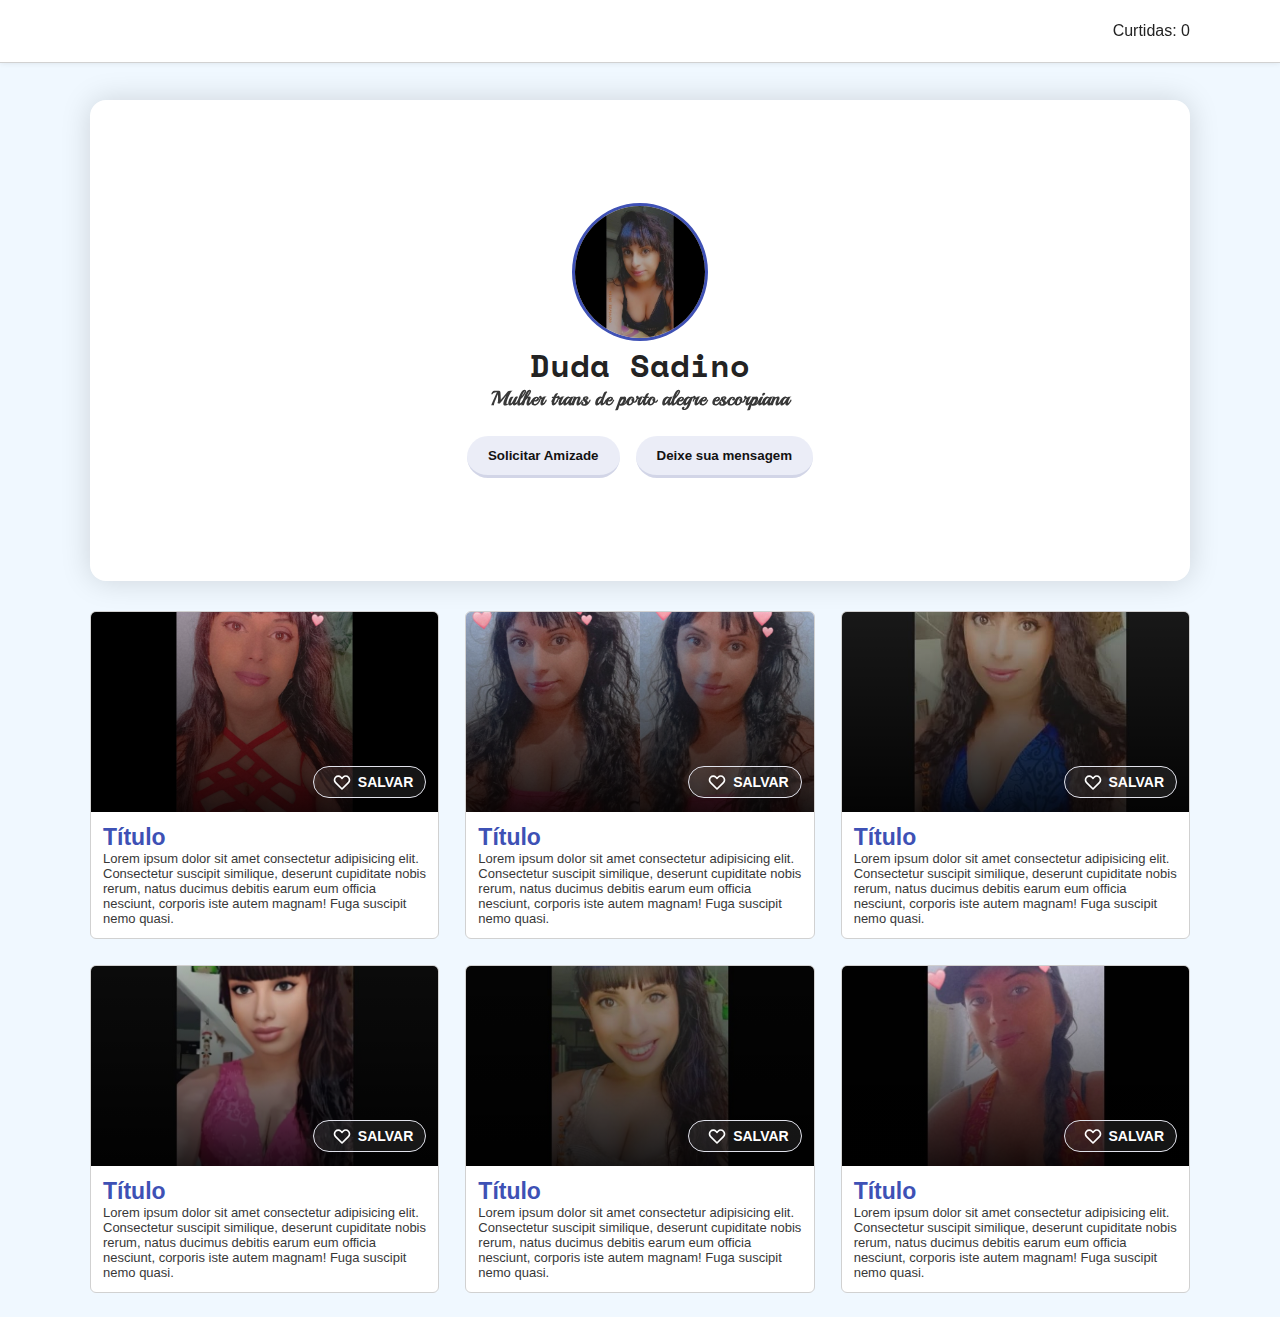
==== commit 67084b76: "exercicio front html,css, javascript concluido" ====
--- a/Arquivo.html
+++ b/Arquivo.html
@@ -23,7 +23,7 @@
 
     <header class="header">
         <div class="header-inner">
-            Curtidas: <span>0</span>
+            Curtidas: <span id="count">0</span>
         </div>
     </header>
 
@@ -43,28 +43,29 @@
                 <button id="request-friendship" data-requested-friendship="false" class="button">
                     Solicitar Amizade
                 </button class="button">
-                <button id="send-message" class="button">
-                    Enviar mensagem
+                <button id="write-message" class="button">
+                    Deixe sua mensagem
                 </button>
             </div>
         </section>
 
         <div id="message" class="message">
             Escreva aqui sua mensagem:
-            <textarea name="" id="" cols="30" rows="10"></textarea>
+            <textarea name="" id="text" cols="30" rows="10" required></textarea>
+            <button class="button" id="send-message">Enviar</button>
         </div>
 
         <section class="posts">
             <div class="post space-y-12">
                 <div class="post-image">
                     <div class="post-image_overlay"></div>
-                    <div class="post-save" save="false">
-                        <svg xmlns="http://www.w3.org/2000/svg" class="h-6 w-6" fill="none" viewBox="0 0 24 24"
-                            stroke="currentColor" stroke-width="2">
-                            <path stroke-linecap="round" stroke-linejoin="round"
-                                d="M4.318 6.318a4.5 4.5 0 000 6.364L12 20.364l7.682-7.682a4.5 4.5 0 00-6.364-6.364L12 7.636l-1.318-1.318a4.5 4.5 0 00-6.364 0z" />
-                        </svg>
-                        <span id="save">Salvar</span>
+                    <div class="post-save" data-save="false">
+                        <svg xmlns="http://www.w3.org/2000/svg" class="h-6 w-6" fill="none" viewBox="0 0 24 24"
+                            stroke="currentColor" stroke-width="2">
+                            <path stroke-linecap="round" stroke-linejoin="round"
+                                d="M4.318 6.318a4.5 4.5 0 000 6.364L12 20.364l7.682-7.682a4.5 4.5 0 00-6.364-6.364L12 7.636l-1.318-1.318a4.5 4.5 0 00-6.364 0z" />
+                        </svg>
+                        <span>Salvar</span>
                     </div>
                     <img src="fotos/1648217140999.jpg" alt="">
                 </div>
@@ -85,7 +86,7 @@
             <div class="post space-y-12">
                 <div class="post-image">
                     <div class="post-image_overlay"></div>
-                    <div class="post-save">
+                    <div class="post-save" data-save="false">
                         <svg xmlns="http://www.w3.org/2000/svg" class="h-6 w-6" fill="none" viewBox="0 0 24 24"
                             stroke="currentColor" stroke-width="2">
                             <path stroke-linecap="round" stroke-linejoin="round"
@@ -114,7 +115,7 @@
             <div class="post space-y-12">
                 <div class="post-image">
                     <div class="post-image_overlay"></div>
-                    <div class="post-save">
+                    <div class="post-save" data-save="false">
                         <svg xmlns="http://www.w3.org/2000/svg" class="h-6 w-6" fill="none" viewBox="0 0 24 24"
                             stroke="currentColor" stroke-width="2">
                             <path stroke-linecap="round" stroke-linejoin="round"
@@ -143,7 +144,7 @@
             <div class="post space-y-12">
                 <div class="post-image">
                     <div class="post-image_overlay"></div>
-                    <div class="post-save">
+                    <div class="post-save" data-save="false">
                         <svg xmlns="http://www.w3.org/2000/svg" class="h-6 w-6" fill="none" viewBox="0 0 24 24"
                             stroke="currentColor" stroke-width="2">
                             <path stroke-linecap="round" stroke-linejoin="round"
@@ -172,7 +173,7 @@
             <div class="post space-y-12">
                 <div class="post-image">
                     <div class="post-image_overlay"></div>
-                    <div class="post-save">
+                    <div class="post-save" data-save="false">
                         <svg xmlns="http://www.w3.org/2000/svg" class="h-6 w-6" fill="none" viewBox="0 0 24 24"
                             stroke="currentColor" stroke-width="2">
                             <path stroke-linecap="round" stroke-linejoin="round"
@@ -201,7 +202,7 @@
             <div class="post space-y-12">
                 <div class="post-image">
                     <div class="post-image_overlay"></div>
-                    <div class="post-save">
+                    <div class="post-save" data-save="false">
                         <svg xmlns="http://www.w3.org/2000/svg" class="h-6 w-6" fill="none" viewBox="0 0 24 24"
                             stroke="currentColor" stroke-width="2">
                             <path stroke-linecap="round" stroke-linejoin="round"
--- a/Css/style.css
+++ b/Css/style.css
@@ -134,8 +134,7 @@
 
 /*  MOBILE */
 @media (max-width: 600px) {
-    .button {
-    }
+    .button {}
 }
 
 .content {
@@ -145,7 +144,7 @@
 
 .message {
     /* width: 100%; */
-    height: 200px;
+    height: 250px;
     background: white;
     border: 1px solid #d1d1d1;
     margin-bottom: 24px;
@@ -153,6 +152,12 @@
     border-radius: 18px;
     display: none;
 }
+
+.message button {
+    padding: 15px;
+    margin: 15px;
+}
+
 .message textarea {
     width: 100%;
     border: 0;
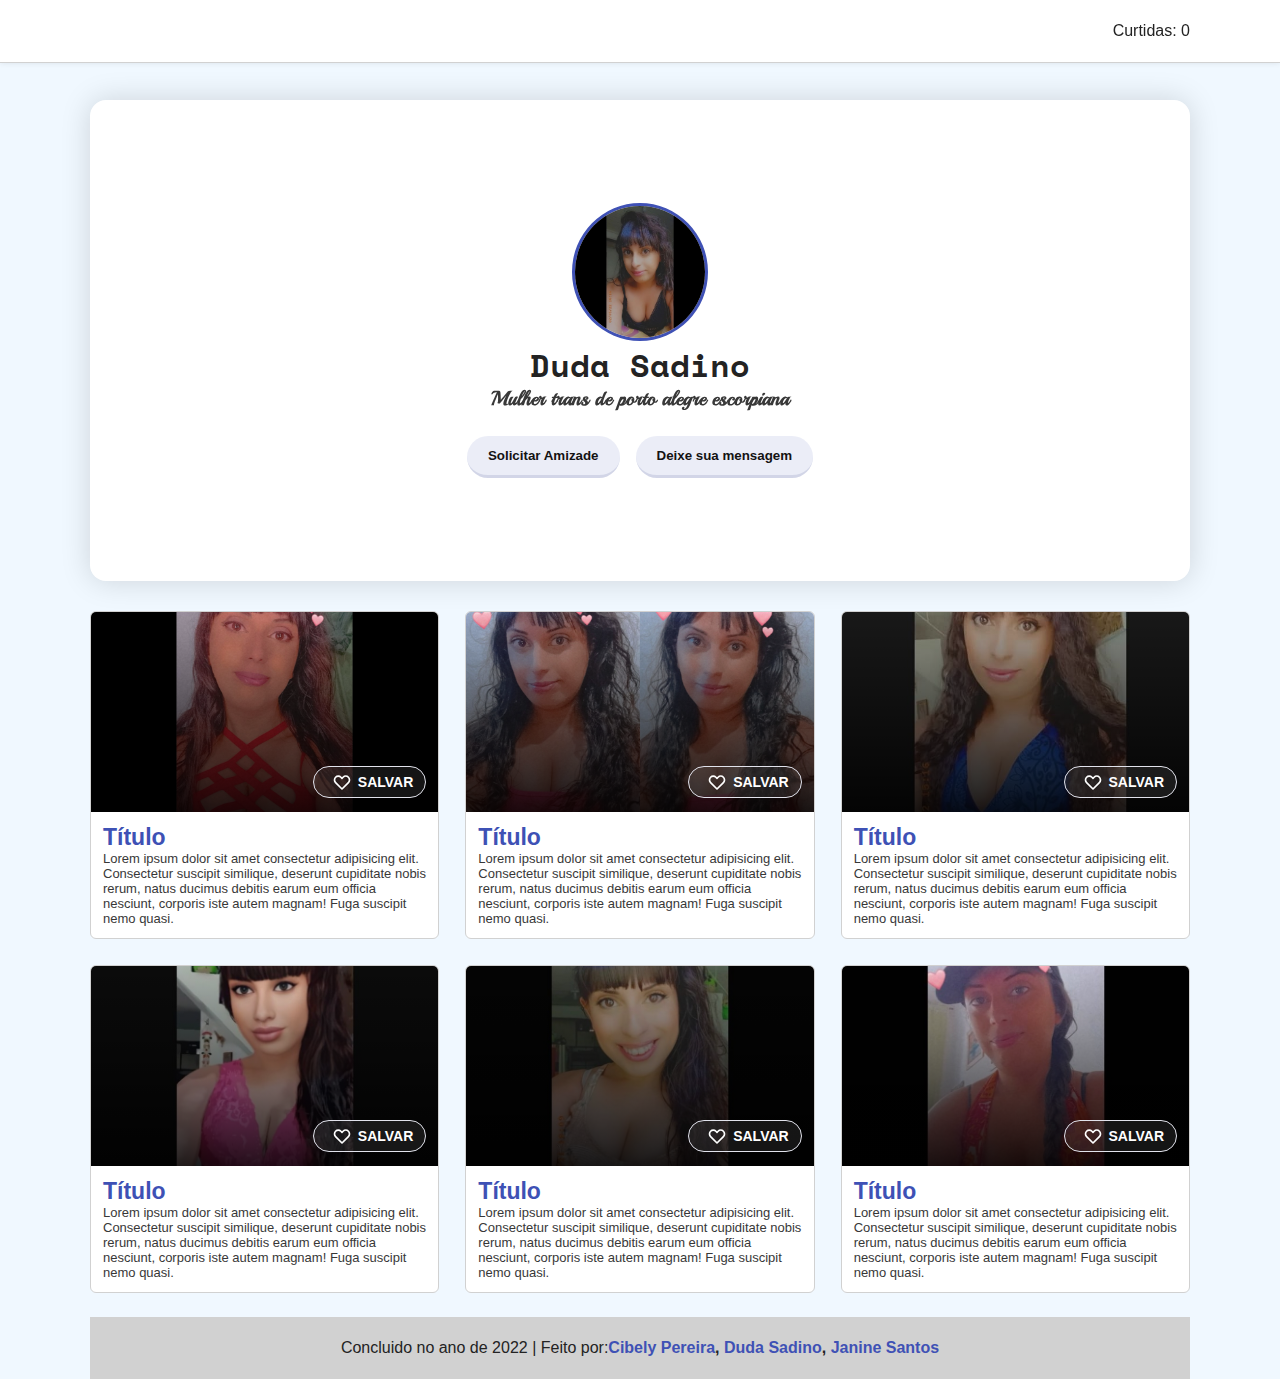
==== commit 6aa4f8b1: "adicionando footer e linkedin no exercicio" ====
--- a/Arquivo.html
+++ b/Arquivo.html
@@ -232,6 +232,12 @@
 
     </section>
 
+    <footer class="footer">Concluido no ano de 2022 | Feito por:<strong>
+            <a href="https://www.linkedin.com/in/cibely-pereira-583517211/" target="_blank"> Cibely Pereira</a>,
+            <a href="https://www.linkedin.com/in/eduardaanchieta/" target="_blank"> Duda Sadino</a>,
+            <a href="https://www.linkedin.com/in/janineluiz/" target="_blank"> Janine Santos </a></strong>
+
+    </footer>
 </body>
 
 </html>--- a/Css/style.css
+++ b/Css/style.css
@@ -24,7 +24,22 @@
     width: 100%;
 }
 
-.header-inner {
+.footer a {
+    text-decoration: none;
+    color: #3f51b5;
+
+
+}
+
+.footer {
+    background: #d1d1d1;
+    text-align: center;
+    justify-content: center;
+    display: flex;
+}
+
+.header-inner,
+.footer {
     max-width: 1100px;
     margin: auto;
     text-align: right;
